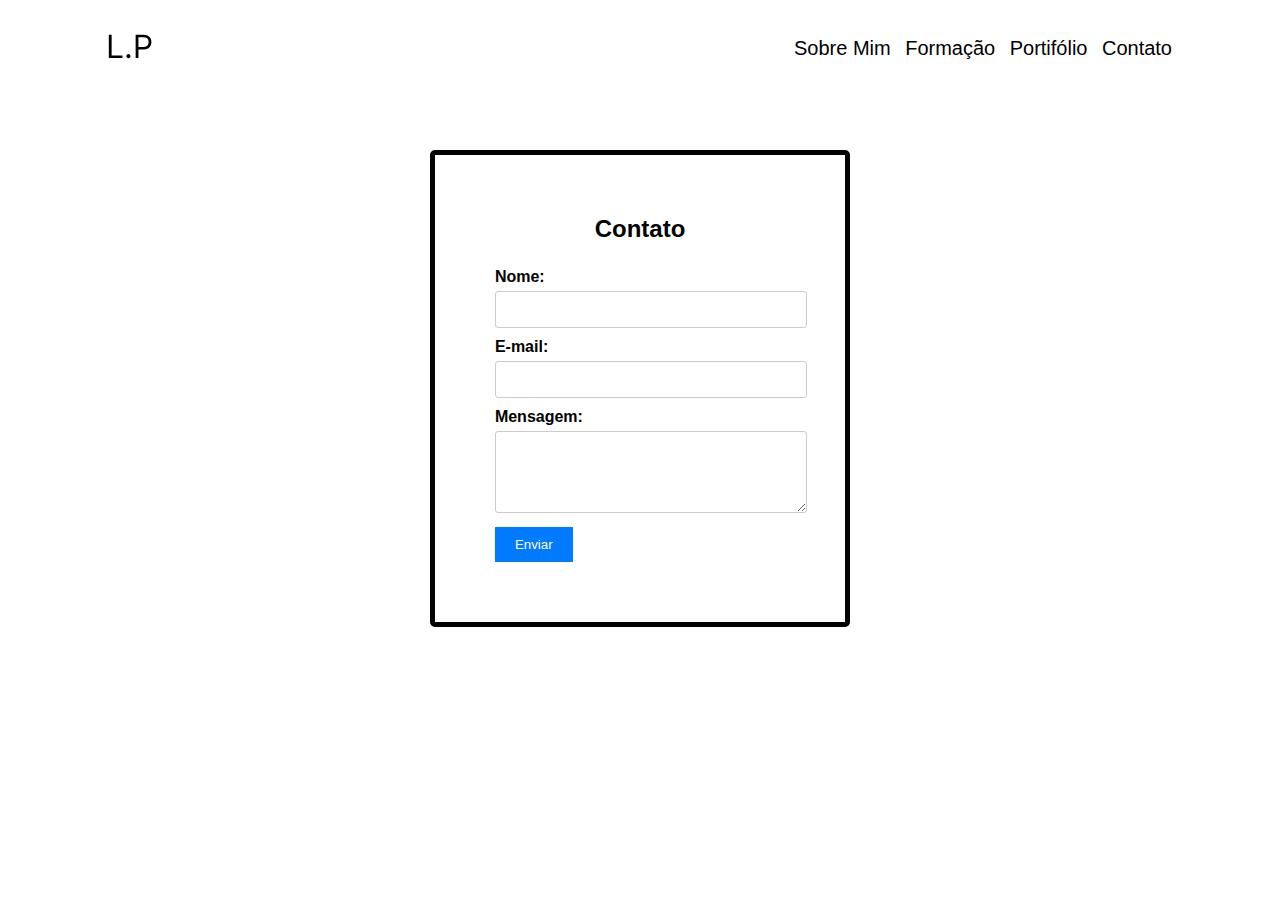
==== pages/contato.html @ 972b7652 "commit inicial" ====
<!DOCTYPE html>
<html lang="pt-br">
<head>
  <meta charset="UTF-8">
  <meta name="viewport" content="width=device-width, initial-scale=1.0">
  <link rel="stylesheet" href="/css/style.css"> <!-- Incluindo um arquivo de estilo externo -->
  <title>Portifólio</title> <!-- Definindo o título da página -->
</head>
<body>
  <header>
    <div class="container menu">
      <a href="/index.html"><img class="logo" src="/imagens/L.P.svg" alt="Logo da página"></a> <!-- Inserindo um logotipo com link para a página inicial -->
        <nav class="navbar">
            <a class="menu-item" href="/index.html">Sobre Mim</a> <!-- Item do menu para a seção "Sobre Mim" -->
            <a class="menu-item" href="/pages/formacao.html">Formação</a> <!-- Item do menu para a seção "Formação" em outra página -->
            <a class="menu-item" href="/pages/portifolio.html">Portifólio</a> <!-- Item do menu para a seção "Portifólio" em outra página -->
            <a class="menu-item" href="/pages/contato.html">Contato</a> <!-- Item do menu para a seção "Contato" em outra página -->
        </nav>
    </div>
  </header>

  <section>
    <div class="formulario">
      <h2>Contato</h2>
      <form action="#" method="post">
          <label for="nome">Nome:</label>
          <input type="text" id="nome" name="nome" required>
          
          <label for="email">E-mail:</label>
          <input type="text" id="email" name="email" required>
          
          <label for="mensagem">Mensagem:</label>
          <textarea id="mensagem" name="mensagem" rows="4" required></textarea>
          
          <input type="submit" value="Enviar">
      </form>
  </div>
     
  </section>
</body>
</html>
---- css/style.css ----
/* Definições globais para o corpo da página */
body {
  font-family: Arial, Helvetica, sans-serif;
  box-sizing: border-box;
}

/* Container centralizado com margens laterais */
.container {
  margin: 0 100px;
}

/* Estilos para o menu de navegação */
.menu {
  height: 80px;
  display: flex;
  justify-content: space-between;
  align-items: center;
}

/* Estilos para os itens do menu de navegação */
.navbar a {
  margin-left: 10px;
  font-size: 20px;
  text-decoration: none;
  color: black;
}

/* Efeito de realce nos itens do menu ao passar o mouse */
.menu-item {
  border-bottom: 2px solid transparent;
}

.menu-item:hover {
  border-bottom: 2px solid #000;
}

/* Estilos para as seções na página */
section {
  display: flex;
  justify-content: center;
  align-items: center;
  height: 600px;
}

/* Estilos para a seção "Sobre" */
.sobre {
  max-width: 620px;
  border: 5px solid #000;
  border-radius: 5px;
  padding: 30px;
}

/* Estilos para os parágrafos dentro da seção "Sobre" */
.sobre p {
  font-size: 20px;
  line-height: 1.5rem;
}

/* Estilos para os títulos nas seções */
.sobre h1, h3, h2 {
  text-align: center;
  margin: 0;
}

/* Estilos para o formulário de contato */
.formulario {
  max-width: 600px;
  margin: 0 auto;
  padding: 60px;
  border: 5px solid #000;
  border-radius: 5px;
}

/* Estilos para o título do formulário */
.formulario h2 {
  margin-bottom: 25px;
}

/* Estilos para as etiquetas do formulário */
label {
  display: block;
  margin-bottom: 5px;
  font-weight: bold;
}

/* Estilos para campos de entrada de texto e área de texto */
input[type="text"], textarea {
  width: 100%;
  padding: 10px;
  margin-bottom: 10px;
  border: 1px solid #ccc;
  border-radius: 3px;
  margin-right: 10px;
}

/* Estilos para área de texto redimensionável */
textarea {
  resize: vertical;
}

/* Estilos para o botão de envio */
input[type="submit"] {
  background-color: #007BFF;
  color: #fff;
  border: none;
  padding: 10px 20px;
  cursor: pointer;
}

/* Efeito de realce no botão de envio ao passar o mouse */
input[type="submit"]:hover {
  background-color: #0056b3;
}
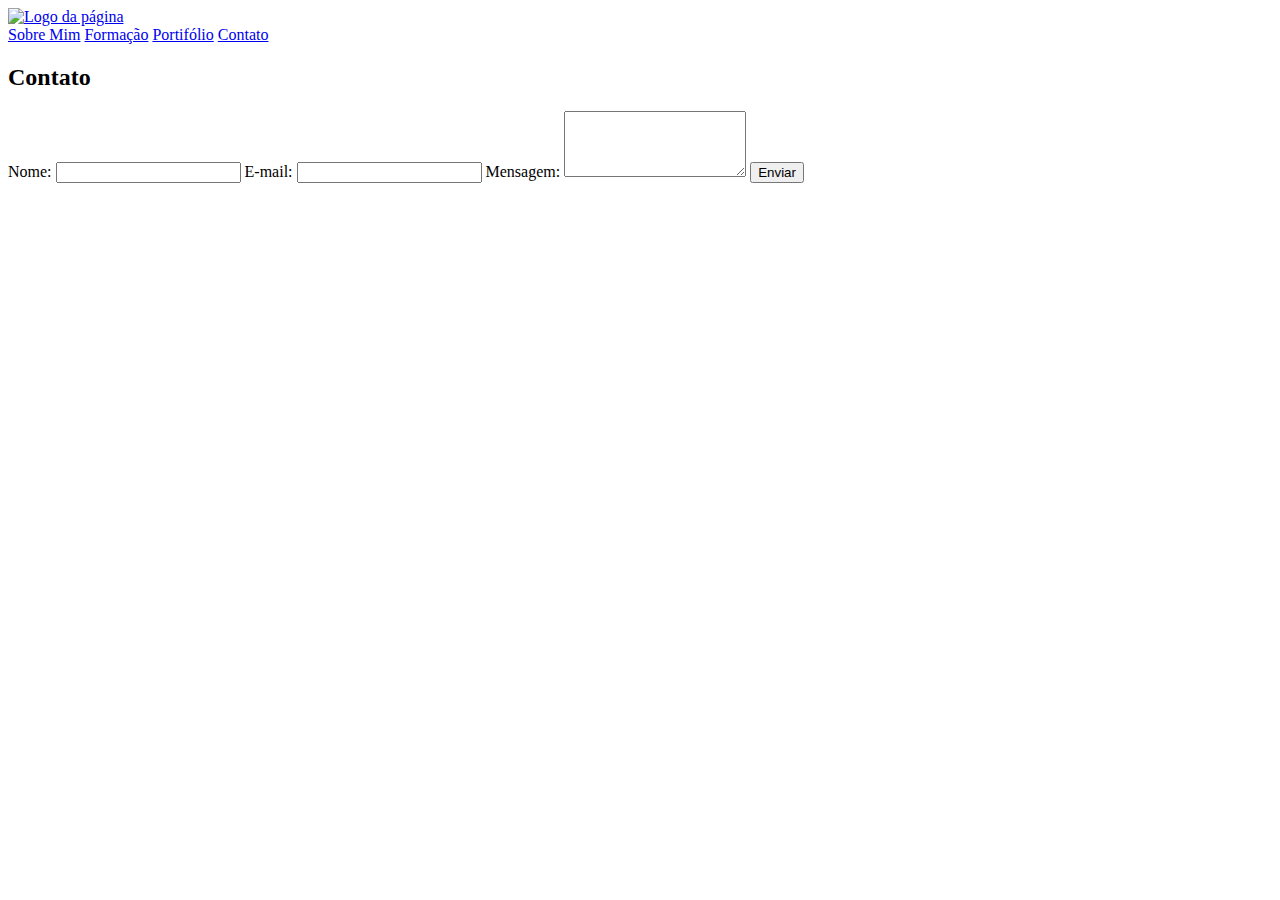
==== commit 7cebd9c2: "commit inicial" ====
--- a/pages/contato.html
+++ b/pages/contato.html
@@ -1,41 +1,41 @@
-<!DOCTYPE html>
-<html lang="pt-br">
-<head>
-  <meta charset="UTF-8">
-  <meta name="viewport" content="width=device-width, initial-scale=1.0">
-  <link rel="stylesheet" href="/css/style.css"> <!-- Incluindo um arquivo de estilo externo -->
-  <title>Portifólio</title> <!-- Definindo o título da página -->
-</head>
-<body>
-  <header>
-    <div class="container menu">
-      <a href="/index.html"><img class="logo" src="/imagens/L.P.svg" alt="Logo da página"></a> <!-- Inserindo um logotipo com link para a página inicial -->
-        <nav class="navbar">
-            <a class="menu-item" href="/index.html">Sobre Mim</a> <!-- Item do menu para a seção "Sobre Mim" -->
-            <a class="menu-item" href="/pages/formacao.html">Formação</a> <!-- Item do menu para a seção "Formação" em outra página -->
-            <a class="menu-item" href="/pages/portifolio.html">Portifólio</a> <!-- Item do menu para a seção "Portifólio" em outra página -->
-            <a class="menu-item" href="/pages/contato.html">Contato</a> <!-- Item do menu para a seção "Contato" em outra página -->
-        </nav>
-    </div>
-  </header>
-
-  <section>
-    <div class="formulario">
-      <h2>Contato</h2>
-      <form action="#" method="post">
-          <label for="nome">Nome:</label>
-          <input type="text" id="nome" name="nome" required>
-          
-          <label for="email">E-mail:</label>
-          <input type="text" id="email" name="email" required>
-          
-          <label for="mensagem">Mensagem:</label>
-          <textarea id="mensagem" name="mensagem" rows="4" required></textarea>
-          
-          <input type="submit" value="Enviar">
-      </form>
-  </div>
-     
-  </section>
-</body>
+<!DOCTYPE html>
+<html lang="pt-br">
+<head>
+  <meta charset="UTF-8">
+  <meta name="viewport" content="width=device-width, initial-scale=1.0">
+  <link rel="stylesheet" href="./css/style.css"> <!-- Incluindo um arquivo de estilo externo -->
+  <title>Portifólio</title> <!-- Definindo o título da página -->
+</head>
+<body>
+  <header>
+    <div class="container menu">
+      <a href="./index.html"><img class="logo" src="./imagens/L.P.svg" alt="Logo da página"></a> <!-- Inserindo um logotipo com link para a página inicial -->
+        <nav class="navbar">
+            <a class="menu-item" href="./index.html">Sobre Mim</a> <!-- Item do menu para a seção "Sobre Mim" -->
+            <a class="menu-item" href="./pages/formacao.html">Formação</a> <!-- Item do menu para a seção "Formação" em outra página -->
+            <a class="menu-item" href="./pages/portifolio.html">Portifólio</a> <!-- Item do menu para a seção "Portifólio" em outra página -->
+            <a class="menu-item" href="./pages/contato.html">Contato</a> <!-- Item do menu para a seção "Contato" em outra página -->
+        </nav>
+    </div>
+  </header>
+
+  <section>
+    <div class="formulario">
+      <h2>Contato</h2>
+      <form action="#" method="post">
+          <label for="nome">Nome:</label>
+          <input type="text" id="nome" name="nome" required>
+          
+          <label for="email">E-mail:</label>
+          <input type="text" id="email" name="email" required>
+          
+          <label for="mensagem">Mensagem:</label>
+          <textarea id="mensagem" name="mensagem" rows="4" required></textarea>
+          
+          <input type="submit" value="Enviar">
+      </form>
+  </div>
+     
+  </section>
+</body>
 </html>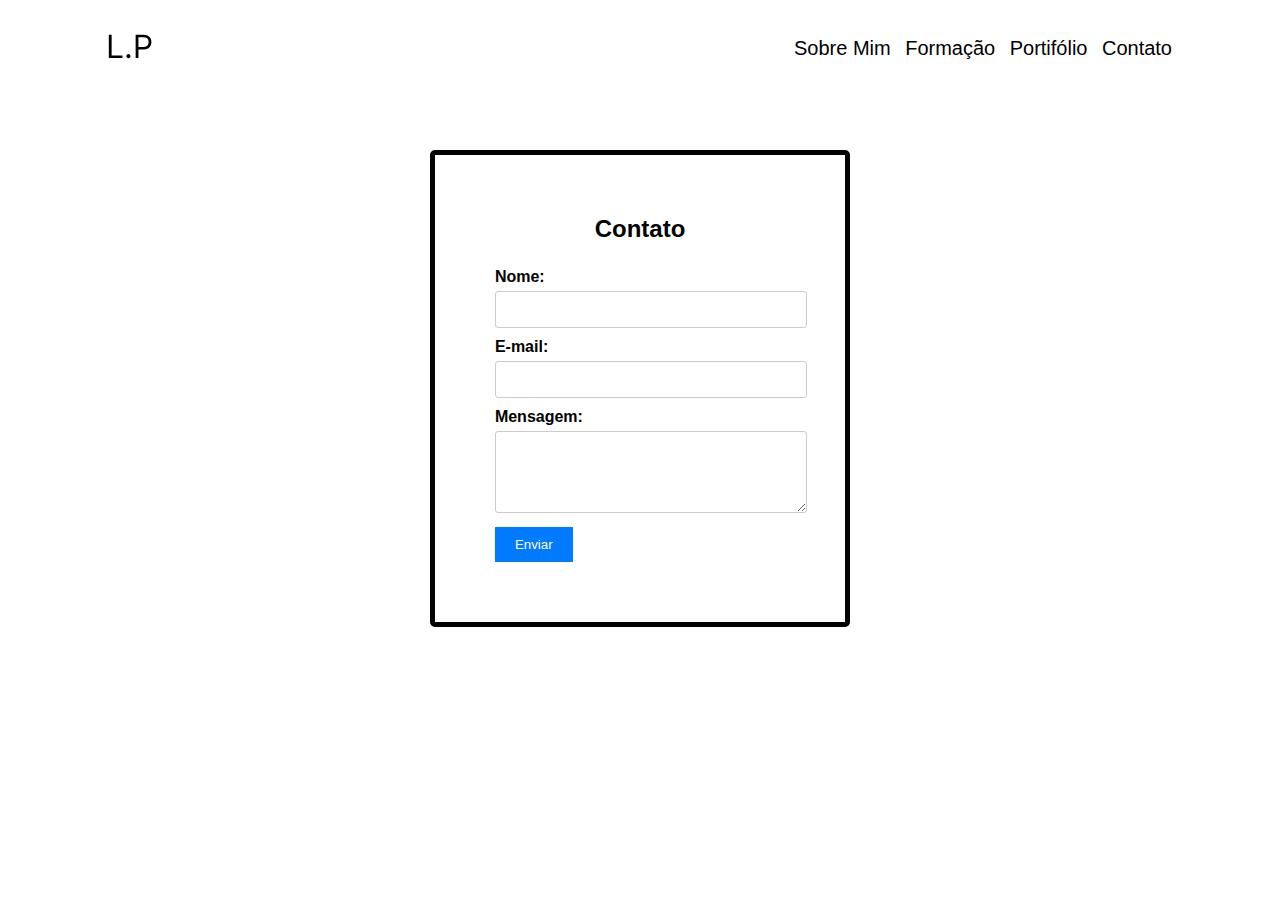
==== commit 955096cd: "segundo commitss" ====
--- a/pages/contato.html
+++ b/pages/contato.html
@@ -3,18 +3,18 @@
 <head>
   <meta charset="UTF-8">
   <meta name="viewport" content="width=device-width, initial-scale=1.0">
-  <link rel="stylesheet" href="./css/style.css"> <!-- Incluindo um arquivo de estilo externo -->
+  <link rel="stylesheet" href="../css/style.css"> <!-- Incluindo um arquivo de estilo externo -->
   <title>Portifólio</title> <!-- Definindo o título da página -->
 </head>
 <body>
   <header>
     <div class="container menu">
-      <a href="./index.html"><img class="logo" src="./imagens/L.P.svg" alt="Logo da página"></a> <!-- Inserindo um logotipo com link para a página inicial -->
+      <a href="../index.html"><img class="logo" src="../imagens/L.P.svg" alt="Logo da página"></a> <!-- Inserindo um logotipo com link para a página inicial -->
         <nav class="navbar">
-            <a class="menu-item" href="./index.html">Sobre Mim</a> <!-- Item do menu para a seção "Sobre Mim" -->
-            <a class="menu-item" href="./pages/formacao.html">Formação</a> <!-- Item do menu para a seção "Formação" em outra página -->
-            <a class="menu-item" href="./pages/portifolio.html">Portifólio</a> <!-- Item do menu para a seção "Portifólio" em outra página -->
-            <a class="menu-item" href="./pages/contato.html">Contato</a> <!-- Item do menu para a seção "Contato" em outra página -->
+            <a class="menu-item" href="../index.html">Sobre Mim</a> <!-- Item do menu para a seção "Sobre Mim" -->
+            <a class="menu-item" href="../pages/formacao.html">Formação</a> <!-- Item do menu para a seção "Formação" em outra página -->
+            <a class="menu-item" href="../pages/portifolio.html">Portifólio</a> <!-- Item do menu para a seção "Portifólio" em outra página -->
+            <a class="menu-item" href="../pages/contato.html">Contato</a> <!-- Item do menu para a seção "Contato" em outra página -->
         </nav>
     </div>
   </header>
--- a/css/style.css
+++ b/css/style.css
@@ -0,0 +1,113 @@
+/* Definições globais para o corpo da página */
+body {
+  font-family: Arial, Helvetica, sans-serif;
+  box-sizing: border-box;
+}
+
+/* Container centralizado com margens laterais */
+.container {
+  margin: 0 100px;
+}
+
+/* Estilos para o menu de navegação */
+.menu {
+  height: 80px;
+  display: flex;
+  justify-content: space-between;
+  align-items: center;
+}
+
+/* Estilos para os itens do menu de navegação */
+.navbar a {
+  margin-left: 10px;
+  font-size: 20px;
+  text-decoration: none;
+  color: black;
+}
+
+/* Efeito de realce nos itens do menu ao passar o mouse */
+.menu-item {
+  border-bottom: 2px solid transparent;
+}
+
+.menu-item:hover {
+  border-bottom: 2px solid #000;
+}
+
+/* Estilos para as seções na página */
+section {
+  display: flex;
+  justify-content: center;
+  align-items: center;
+  height: 600px;
+}
+
+/* Estilos para a seção "Sobre" */
+.sobre {
+  max-width: 620px;
+  border: 5px solid #000;
+  border-radius: 5px;
+  padding: 30px;
+}
+
+/* Estilos para os parágrafos dentro da seção "Sobre" */
+.sobre p {
+  font-size: 20px;
+  line-height: 1.5rem;
+}
+
+/* Estilos para os títulos nas seções */
+.sobre h1, h3, h2 {
+  text-align: center;
+  margin: 0;
+}
+
+/* Estilos para o formulário de contato */
+.formulario {
+  max-width: 600px;
+  margin: 0 auto;
+  padding: 60px;
+  border: 5px solid #000;
+  border-radius: 5px;
+}
+
+/* Estilos para o título do formulário */
+.formulario h2 {
+  margin-bottom: 25px;
+}
+
+/* Estilos para as etiquetas do formulário */
+label {
+  display: block;
+  margin-bottom: 5px;
+  font-weight: bold;
+}
+
+/* Estilos para campos de entrada de texto e área de texto */
+input[type="text"], textarea {
+  width: 100%;
+  padding: 10px;
+  margin-bottom: 10px;
+  border: 1px solid #ccc;
+  border-radius: 3px;
+  margin-right: 10px;
+}
+
+/* Estilos para área de texto redimensionável */
+textarea {
+  resize: vertical;
+}
+
+/* Estilos para o botão de envio */
+input[type="submit"] {
+  background-color: #007BFF;
+  color: #fff;
+  border: none;
+  padding: 10px 20px;
+  cursor: pointer;
+}
+
+/* Efeito de realce no botão de envio ao passar o mouse */
+input[type="submit"]:hover {
+  background-color: #0056b3;
+}
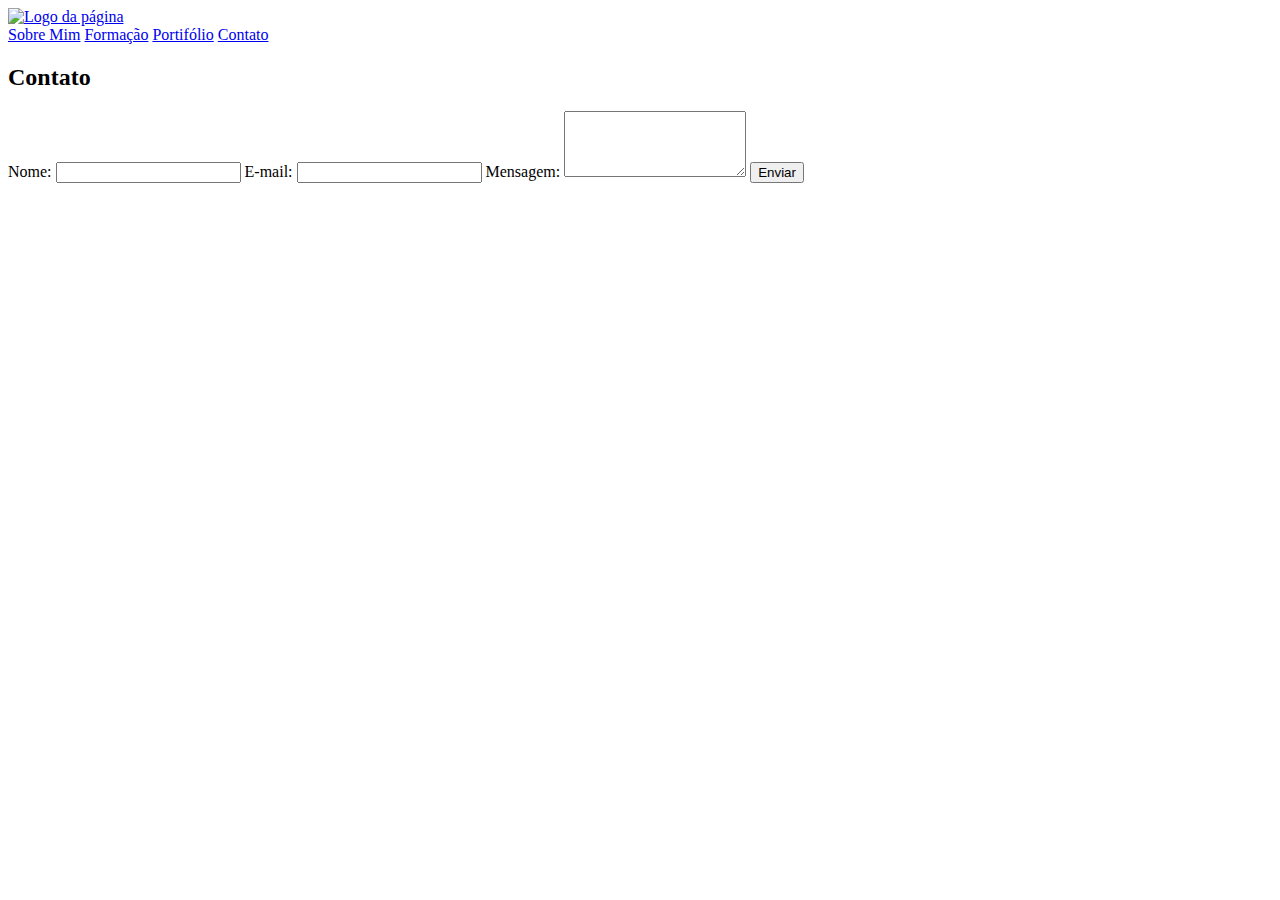
==== commit 7fdfe256: "sexto commit" ====
--- a/pages/contato.html
+++ b/pages/contato.html
@@ -3,18 +3,18 @@
 <head>
   <meta charset="UTF-8">
   <meta name="viewport" content="width=device-width, initial-scale=1.0">
-  <link rel="stylesheet" href="../css/style.css"> <!-- Incluindo um arquivo de estilo externo -->
+  <link rel="stylesheet" href="./css/style.css"> <!-- Incluindo um arquivo de estilo externo -->
   <title>Portifólio</title> <!-- Definindo o título da página -->
 </head>
 <body>
   <header>
     <div class="container menu">
-      <a href="../index.html"><img class="logo" src="../imagens/L.P.svg" alt="Logo da página"></a> <!-- Inserindo um logotipo com link para a página inicial -->
+      <a href="../index.html"><img class="logo" src="./imagens/L.P.svg" alt="Logo da página"></a> <!-- Inserindo um logotipo com link para a página inicial -->
         <nav class="navbar">
-            <a class="menu-item" href="../index.html">Sobre Mim</a> <!-- Item do menu para a seção "Sobre Mim" -->
-            <a class="menu-item" href="../pages/formacao.html">Formação</a> <!-- Item do menu para a seção "Formação" em outra página -->
-            <a class="menu-item" href="../pages/portifolio.html">Portifólio</a> <!-- Item do menu para a seção "Portifólio" em outra página -->
-            <a class="menu-item" href="../pages/contato.html">Contato</a> <!-- Item do menu para a seção "Contato" em outra página -->
+            <a class="menu-item" href="./index.html">Sobre Mim</a> <!-- Item do menu para a seção "Sobre Mim" -->
+            <a class="menu-item" href="./pages/formacao.html">Formação</a> <!-- Item do menu para a seção "Formação" em outra página -->
+            <a class="menu-item" href="./pages/portifolio.html">Portifólio</a> <!-- Item do menu para a seção "Portifólio" em outra página -->
+            <a class="menu-item" href="./pages/contato.html">Contato</a> <!-- Item do menu para a seção "Contato" em outra página -->
         </nav>
     </div>
   </header>
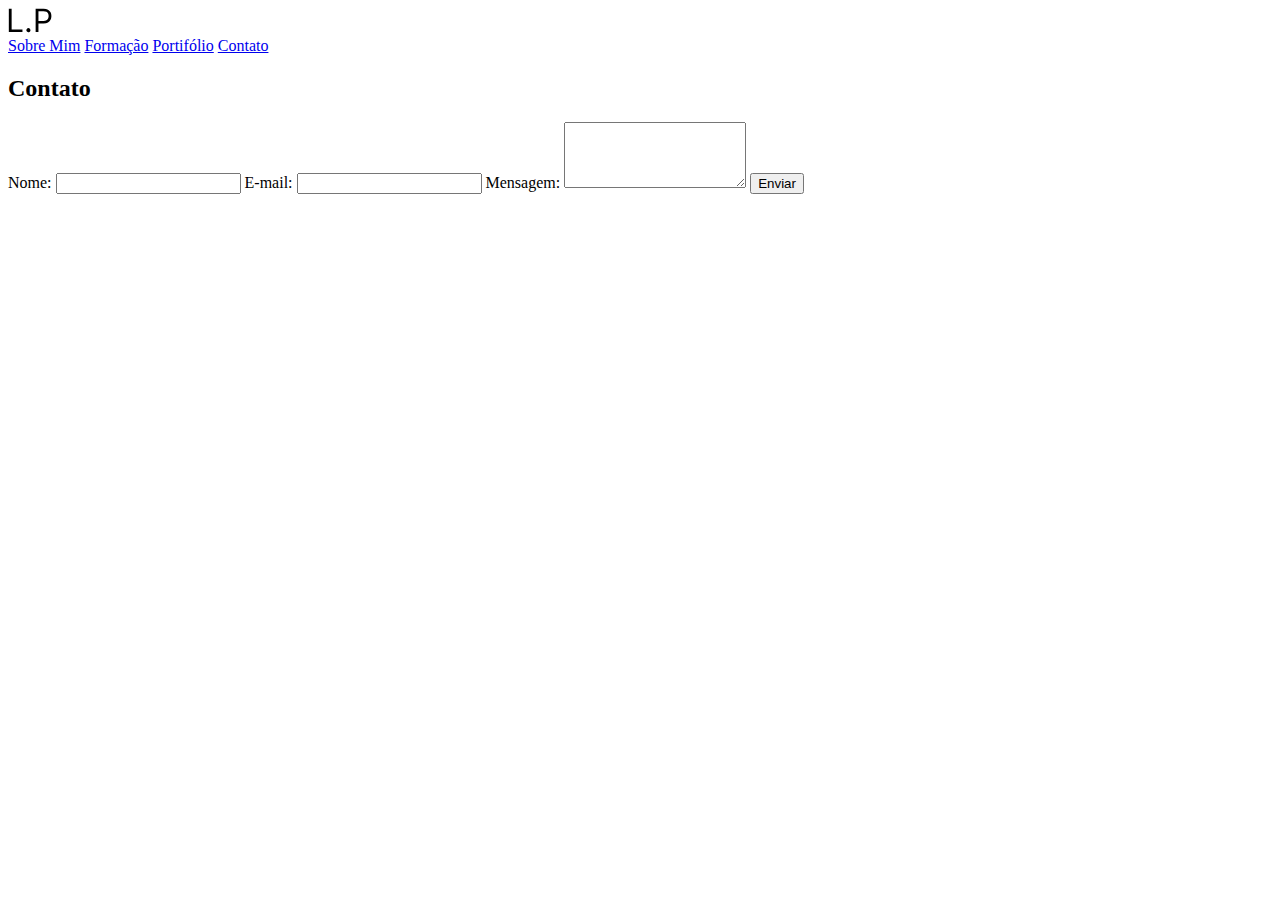
==== commit 2790a7d9: "sexto commitszin" ====
--- a/pages/contato.html
+++ b/pages/contato.html
@@ -9,12 +9,12 @@
 <body>
   <header>
     <div class="container menu">
-      <a href="../index.html"><img class="logo" src="./imagens/L.P.svg" alt="Logo da página"></a> <!-- Inserindo um logotipo com link para a página inicial -->
+      <a href="../index.html"><img class="logo" src="../imagens/L.P.svg" alt="Logo da página"></a> <!-- Inserindo um logotipo com link para a página inicial -->
         <nav class="navbar">
             <a class="menu-item" href="./index.html">Sobre Mim</a> <!-- Item do menu para a seção "Sobre Mim" -->
             <a class="menu-item" href="./pages/formacao.html">Formação</a> <!-- Item do menu para a seção "Formação" em outra página -->
-            <a class="menu-item" href="./pages/portifolio.html">Portifólio</a> <!-- Item do menu para a seção "Portifólio" em outra página -->
-            <a class="menu-item" href="./pages/contato.html">Contato</a> <!-- Item do menu para a seção "Contato" em outra página -->
+            <a class="menu-item" href="../pages/portifolio.html">Portifólio</a> <!-- Item do menu para a seção "Portifólio" em outra página -->
+            <a class="menu-item" href="../pages/contato.html">Contato</a> <!-- Item do menu para a seção "Contato" em outra página -->
         </nav>
     </div>
   </header>
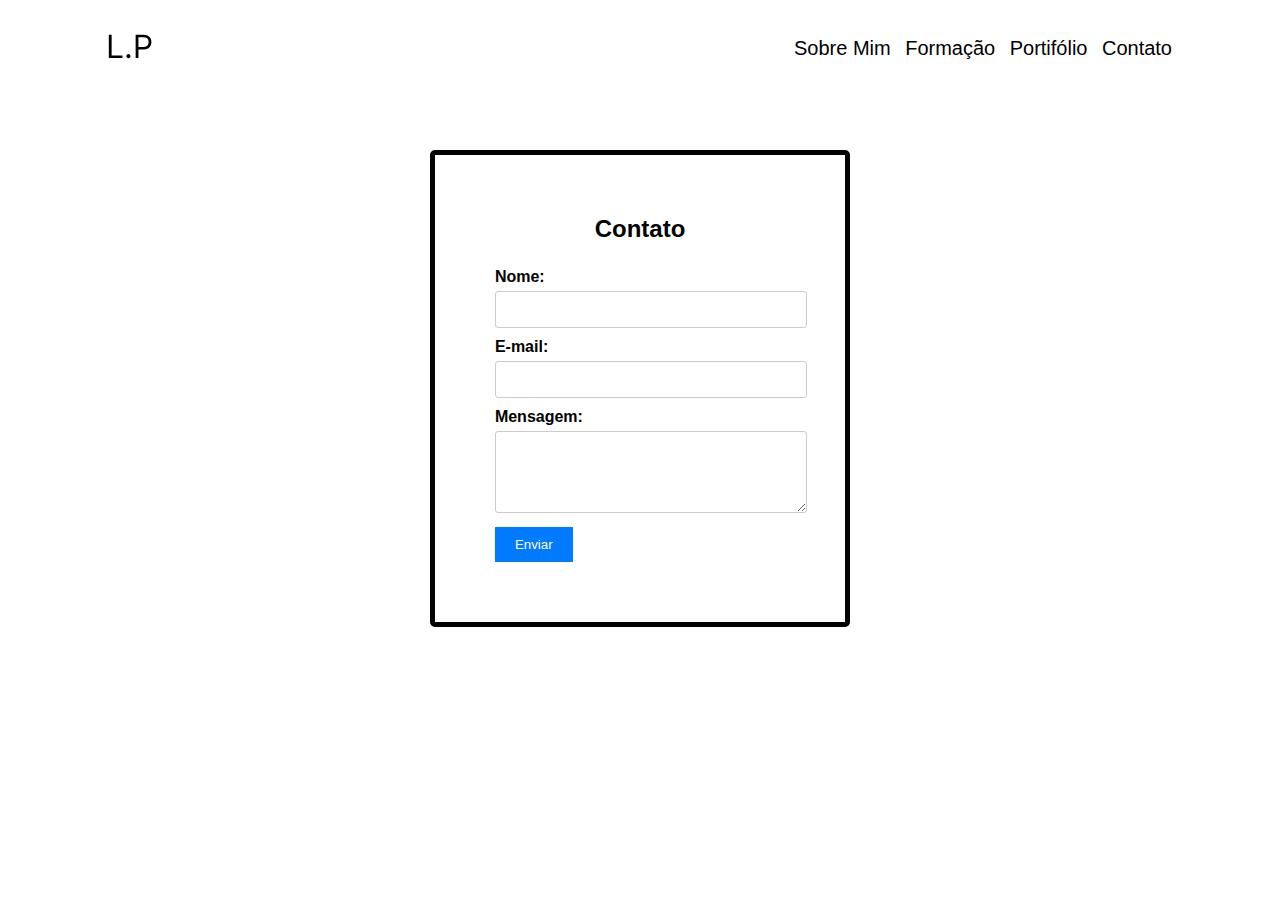
==== commit 65491a29: "ultima mudança" ====
--- a/pages/contato.html
+++ b/pages/contato.html
@@ -3,7 +3,7 @@
 <head>
   <meta charset="UTF-8">
   <meta name="viewport" content="width=device-width, initial-scale=1.0">
-  <link rel="stylesheet" href="./css/style.css"> <!-- Incluindo um arquivo de estilo externo -->
+  <link rel="stylesheet" href="../css/style.css"> <!-- Incluindo um arquivo de estilo externo -->
   <title>Portifólio</title> <!-- Definindo o título da página -->
 </head>
 <body>
@@ -11,8 +11,8 @@
     <div class="container menu">
       <a href="../index.html"><img class="logo" src="../imagens/L.P.svg" alt="Logo da página"></a> <!-- Inserindo um logotipo com link para a página inicial -->
         <nav class="navbar">
-            <a class="menu-item" href="./index.html">Sobre Mim</a> <!-- Item do menu para a seção "Sobre Mim" -->
-            <a class="menu-item" href="./pages/formacao.html">Formação</a> <!-- Item do menu para a seção "Formação" em outra página -->
+            <a class="menu-item" href="../index.html">Sobre Mim</a> <!-- Item do menu para a seção "Sobre Mim" -->
+            <a class="menu-item" href="../pages/formacao.html">Formação</a> <!-- Item do menu para a seção "Formação" em outra página -->
             <a class="menu-item" href="../pages/portifolio.html">Portifólio</a> <!-- Item do menu para a seção "Portifólio" em outra página -->
             <a class="menu-item" href="../pages/contato.html">Contato</a> <!-- Item do menu para a seção "Contato" em outra página -->
         </nav>
--- a/css/style.css
+++ b/css/style.css
@@ -0,0 +1,113 @@
+/* Definições globais para o corpo da página */
+body {
+  font-family: Arial, Helvetica, sans-serif;
+  box-sizing: border-box;
+}
+
+/* Container centralizado com margens laterais */
+.container {
+  margin: 0 100px;
+}
+
+/* Estilos para o menu de navegação */
+.menu {
+  height: 80px;
+  display: flex;
+  justify-content: space-between;
+  align-items: center;
+}
+
+/* Estilos para os itens do menu de navegação */
+.navbar a {
+  margin-left: 10px;
+  font-size: 20px;
+  text-decoration: none;
+  color: black;
+}
+
+/* Efeito de realce nos itens do menu ao passar o mouse */
+.menu-item {
+  border-bottom: 2px solid transparent;
+}
+
+.menu-item:hover {
+  border-bottom: 2px solid #000;
+}
+
+/* Estilos para as seções na página */
+section {
+  display: flex;
+  justify-content: center;
+  align-items: center;
+  height: 600px;
+}
+
+/* Estilos para a seção "Sobre" */
+.sobre {
+  max-width: 620px;
+  border: 5px solid #000;
+  border-radius: 5px;
+  padding: 30px;
+}
+
+/* Estilos para os parágrafos dentro da seção "Sobre" */
+.sobre p {
+  font-size: 20px;
+  line-height: 1.5rem;
+}
+
+/* Estilos para os títulos nas seções */
+.sobre h1, h3, h2 {
+  text-align: center;
+  margin: 0;
+}
+
+/* Estilos para o formulário de contato */
+.formulario {
+  max-width: 600px;
+  margin: 0 auto;
+  padding: 60px;
+  border: 5px solid #000;
+  border-radius: 5px;
+}
+
+/* Estilos para o título do formulário */
+.formulario h2 {
+  margin-bottom: 25px;
+}
+
+/* Estilos para as etiquetas do formulário */
+label {
+  display: block;
+  margin-bottom: 5px;
+  font-weight: bold;
+}
+
+/* Estilos para campos de entrada de texto e área de texto */
+input[type="text"], textarea {
+  width: 100%;
+  padding: 10px;
+  margin-bottom: 10px;
+  border: 1px solid #ccc;
+  border-radius: 3px;
+  margin-right: 10px;
+}
+
+/* Estilos para área de texto redimensionável */
+textarea {
+  resize: vertical;
+}
+
+/* Estilos para o botão de envio */
+input[type="submit"] {
+  background-color: #007BFF;
+  color: #fff;
+  border: none;
+  padding: 10px 20px;
+  cursor: pointer;
+}
+
+/* Efeito de realce no botão de envio ao passar o mouse */
+input[type="submit"]:hover {
+  background-color: #0056b3;
+}
